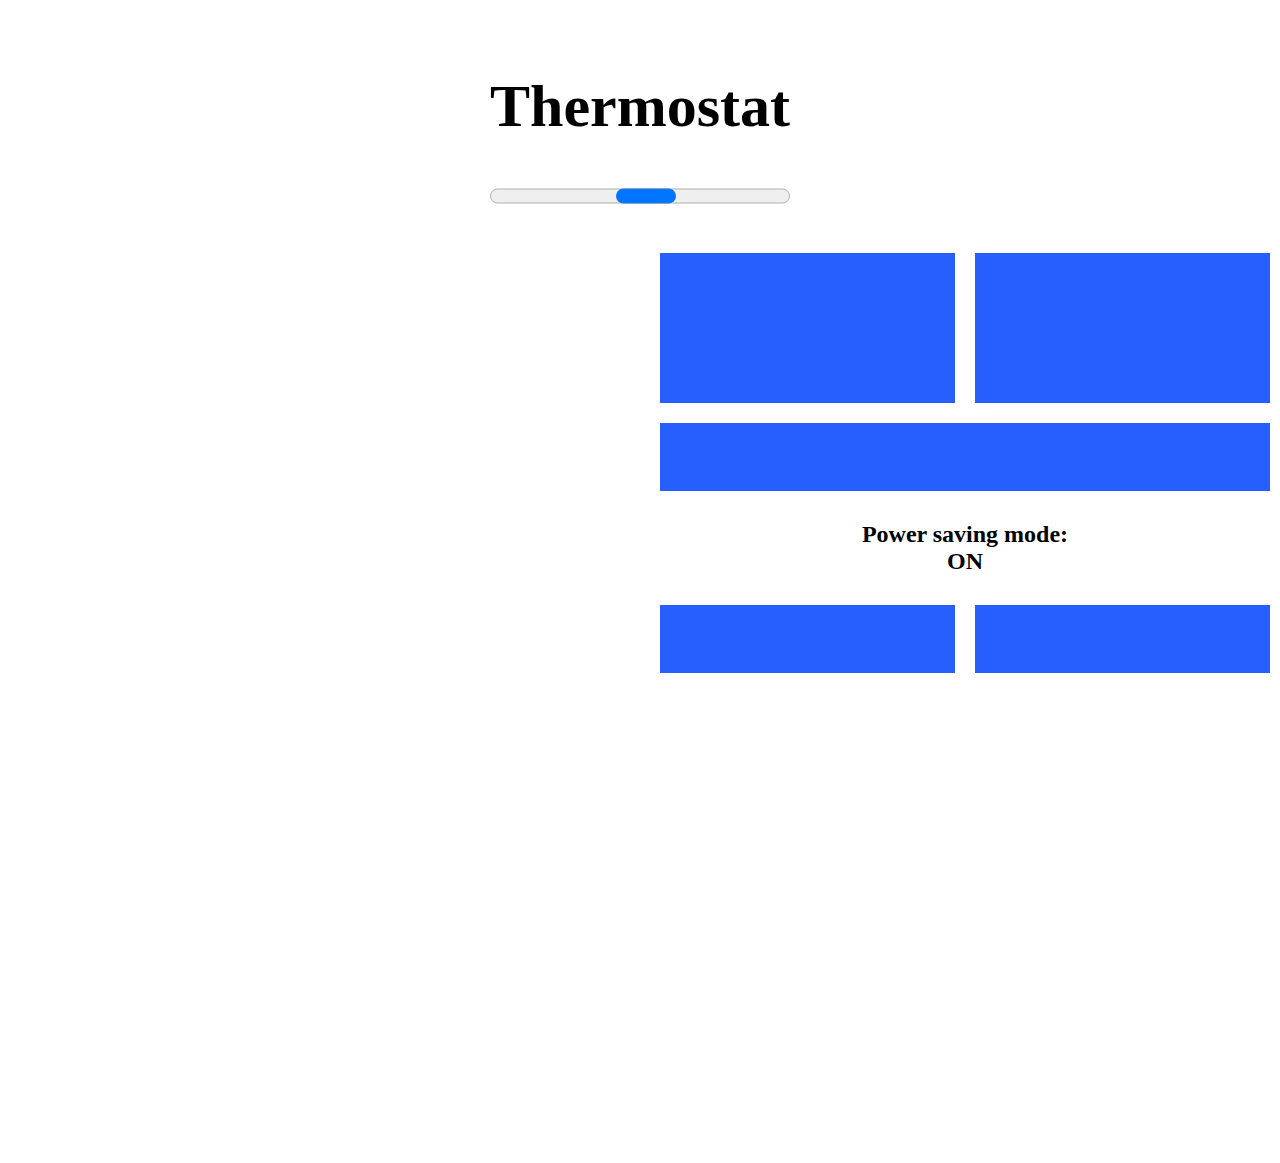
==== index.html @ a32d600a "Update" ====
<html lang="en">

<head>
  <meta charset="UTF-8">
  <meta name="viewport" content="width=device-width, initial-scale=1.0">
  <link rel="stylesheet" href="public/css/style.css">
  <script src="https://ajax.googleapis.com/ajax/libs/jquery/3.5.1/jquery.min.js"></script>
  <link rel="stylesheet" href="https://use.fontawesome.com/releases/v5.7.0/css/all.css"
    integrity="sha384-lZN37f5QGtY3VHgisS14W3ExzMWZxybE1SJSEsQp9S+oqd12jhcu+A56Ebc1zFSJ" crossorigin="anonymous">
  <title>Thermostat</title>
</head>

<body>
  <header>
    <h1>Thermostat</h1>
    <progress id="status-bar"></progress>
  </header>
  <section>
    <div class="status">
      <h1 id="temperature"></h1>
    </div>
    
    <div class="options">
      <div class="plus-minus">
        <button id="temperature-down"><i class="fas fa-minus"></i></button>
        <button id="temperature-up"><i class="fas fa-plus"></i></button>
      </div>
      <div class="reset">
        <button id="temperature-reset"><i class="fas fa-history"></i></button>
      </div>
      <div class="power-options">
        <h2>Power saving mode: <br> <span id="power-saving-status">ON</span></h2>
        <div class="power-buttons">
          <button id="power-saving-on"><i class="fas fa-toggle-on"></i></button>
          <button id="power-saving-off"><i class="fas fa-toggle-off"></i></button>
        </div>

      </div>
    </div>
  </section>
  <script type="text/javascript" src="src/Thermostat.js"></script>
  <script language="JavaScript" type="text/javascript" src="src/interface.js"></script>
</body>

</html>
---- public/css/style.css ----
.low-usage {
  color: green;
}
.medium-usage {
  color: orange;
}
.high-usage {
  color: red;
}
.bg-low-usage {
  background: green;
  height:24px;
}
.bg-medium-usage {
  background: orange;
  height:24px;
}
.bg-high-usage {
  background: red;
  height:24px;
}
body{
  padding: 0;
  margin: 0;
  text-align: center;
}
button{
  width: 50%;
  position: relative;
  padding: 32px;
  margin: 10px;
  font-family: Roboto, sans-serif;
  font-weight: 500;
  font-size: 100px;
  line-height: 1;
  color: white;
  background: #275efe;
  border: 2px solid #275efe;
  outline: none;
  overflow: hidden;
  cursor: pointer;
  transition: 0.3s cubic-bezier(0.215, 0.61, 0.355, 1);
}
button:hover{
  background: white;
  color: #275efe;
  border: 2px solid #275efe;
}
header{
  padding: 2rem;
  text-align: center;
  background: white;
  font-size: 30px;
}

section{
  display: flex;
  flex-direction: row;
  height: 100%;
  width: 100%;
}
.status{
  width: 50%;
  height: 100%;
  vertical-align: middle;
  padding: 10px;
}

#temperature{
  font-size: 200px;
  transition: all .4s cubic-bezier(.175, .885, 0, 1);
}
.options{
  width: 50%;
  height: 100%;
  display: flex;
  flex-direction: column;
}
.plus-minus{
  display: flex;
}
.plus-minus>button{
  width: 50%;
  height: 150px;
}
.reset{
  display: flex;
  width: 100%;
}
#temperature-reset{
  width: 100%;
}
.power-options{
  display: flex;
  flex-direction: column;
}
.power-buttons{
  display: flex;
  flex-direction: row;
}

progress[value] {
  width: 100%;
  height: 20px;
  border-radius: 50px;
}
progress[value]::-webkit-progress-bar {
  background-color: #eee;
  border-radius: 50px;
  box-shadow: 0 2px 5px rgba(0, 0, 0, 0.25) inset;
}
progress[value]::-webkit-progress-value {
  background-image:
	   -webkit-linear-gradient(-45deg, 
	                           transparent 33%, rgba(0, 0, 0, .1) 33%, 
	                           rgba(0,0, 0, .1) 66%, transparent 66%),
	   -webkit-linear-gradient(top, 
	                           rgba(255, 255, 255, .25), 
	                           rgba(0, 0, 0, .25)),
	   -webkit-linear-gradient(left, rgba(90, 217, 88, 1.0),yellow, #f44);

    border-radius: 50px; 
    background-size: 35px 20px, 100% 100%, 100% 100%;
}
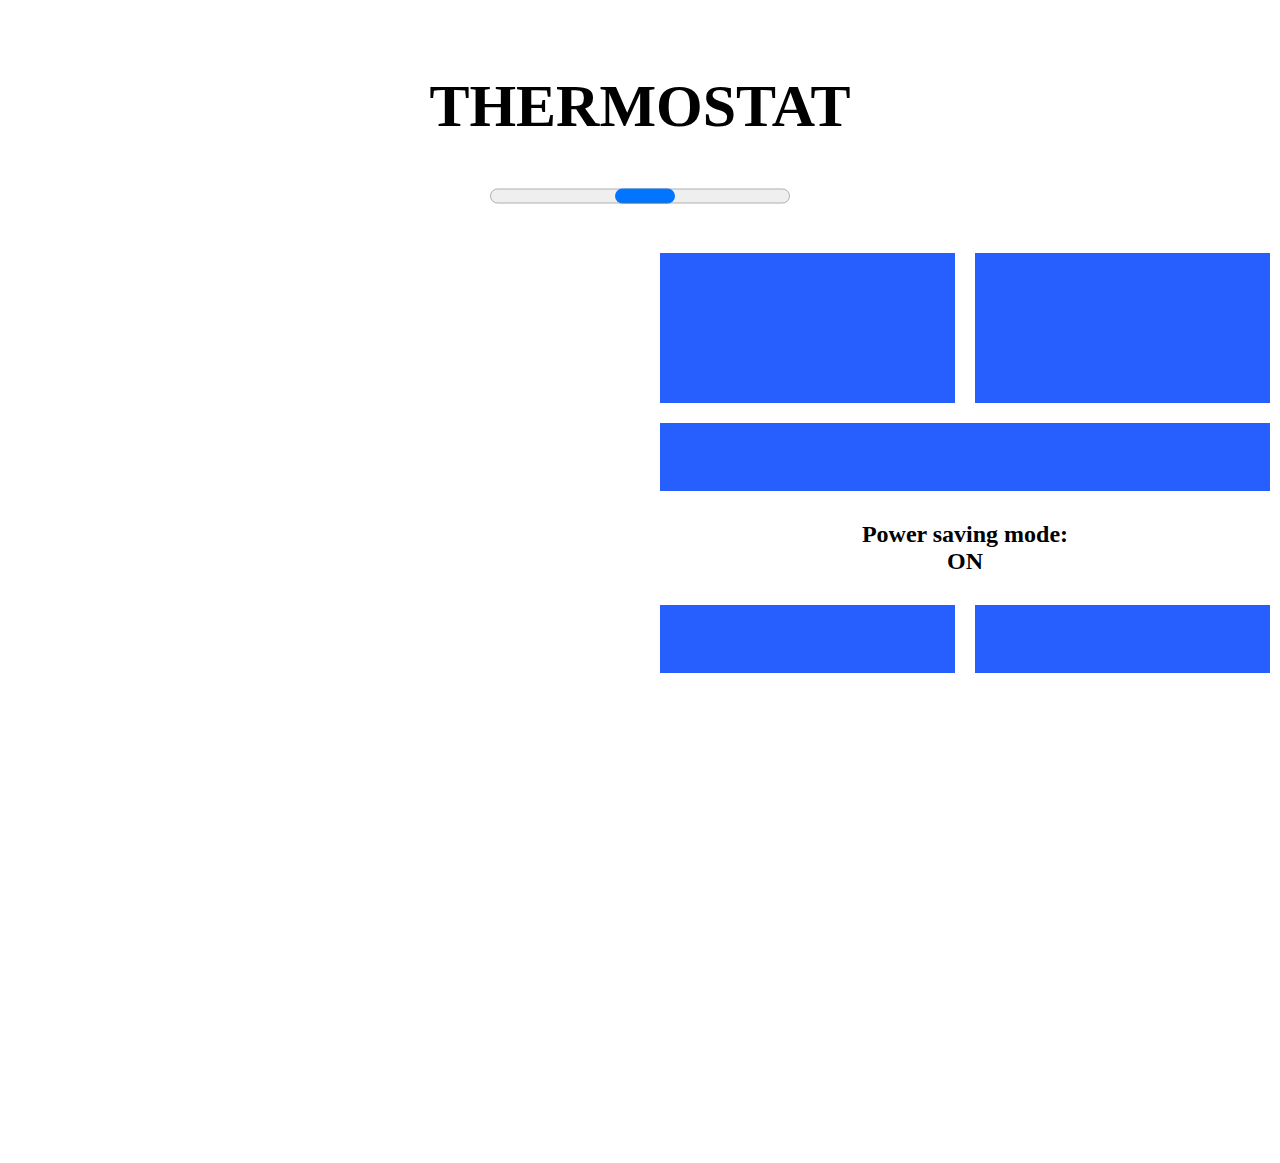
==== commit 83e989fa: "THERMOSTAT" ====
--- a/index.html
+++ b/index.html
@@ -12,14 +12,13 @@
 
 <body>
   <header>
-    <h1>Thermostat</h1>
+    <h1>THERMOSTAT</h1>
     <progress id="status-bar"></progress>
   </header>
   <section>
     <div class="status">
       <h1 id="temperature"></h1>
     </div>
-    
     <div class="options">
       <div class="plus-minus">
         <button id="temperature-down"><i class="fas fa-minus"></i></button>
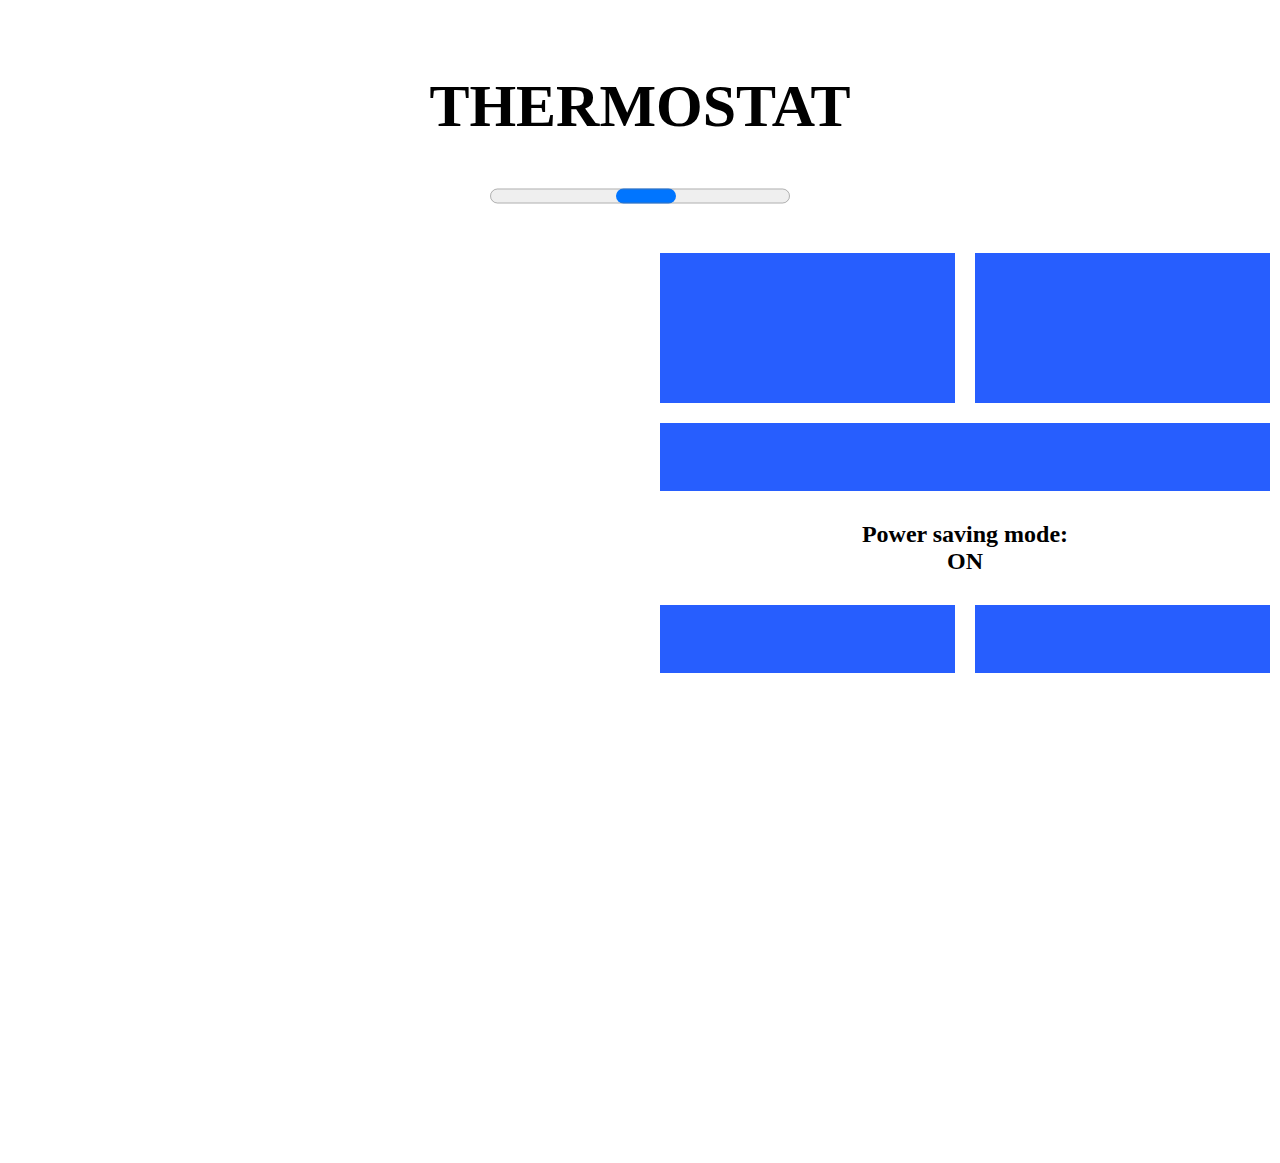
==== commit 098060f8: "Deleting space" ====
--- a/index.html
+++ b/index.html
@@ -33,7 +33,6 @@
           <button id="power-saving-on"><i class="fas fa-toggle-on"></i></button>
           <button id="power-saving-off"><i class="fas fa-toggle-off"></i></button>
         </div>
-
       </div>
     </div>
   </section>
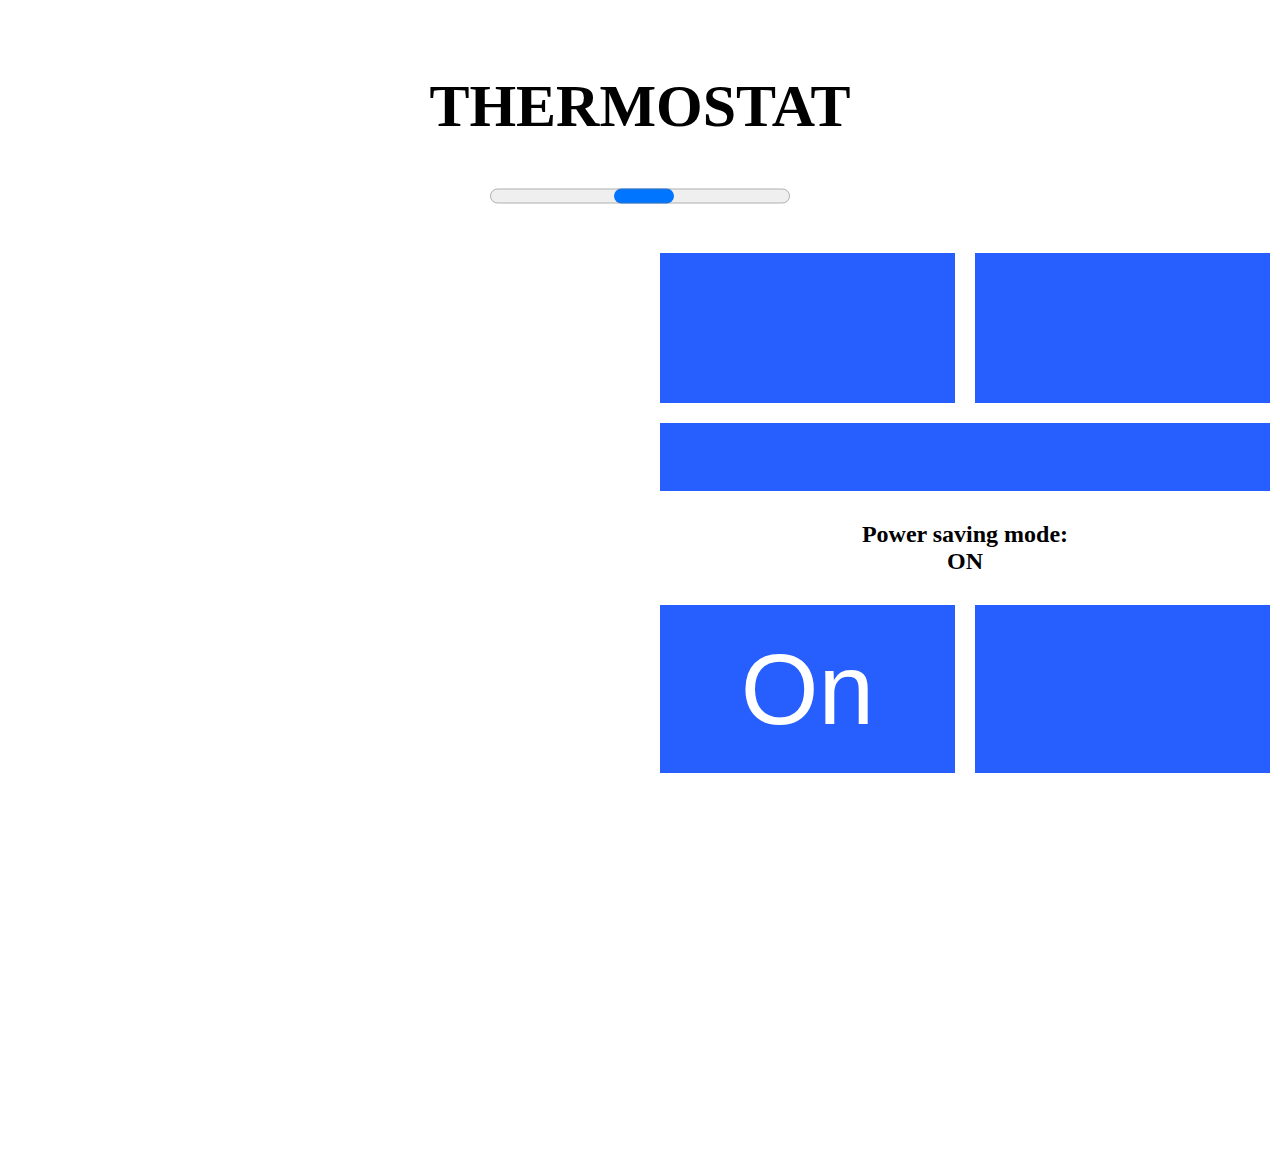
==== commit 81c2cebc: "On" ====
--- a/index.html
+++ b/index.html
@@ -30,7 +30,7 @@
       <div class="power-options">
         <h2>Power saving mode: <br> <span id="power-saving-status">ON</span></h2>
         <div class="power-buttons">
-          <button id="power-saving-on"><i class="fas fa-toggle-on"></i></button>
+          <button id="power-saving-on"><i class="fas fa-toggle-on"></i><span>On</span></button>
           <button id="power-saving-off"><i class="fas fa-toggle-off"></i></button>
         </div>
       </div>
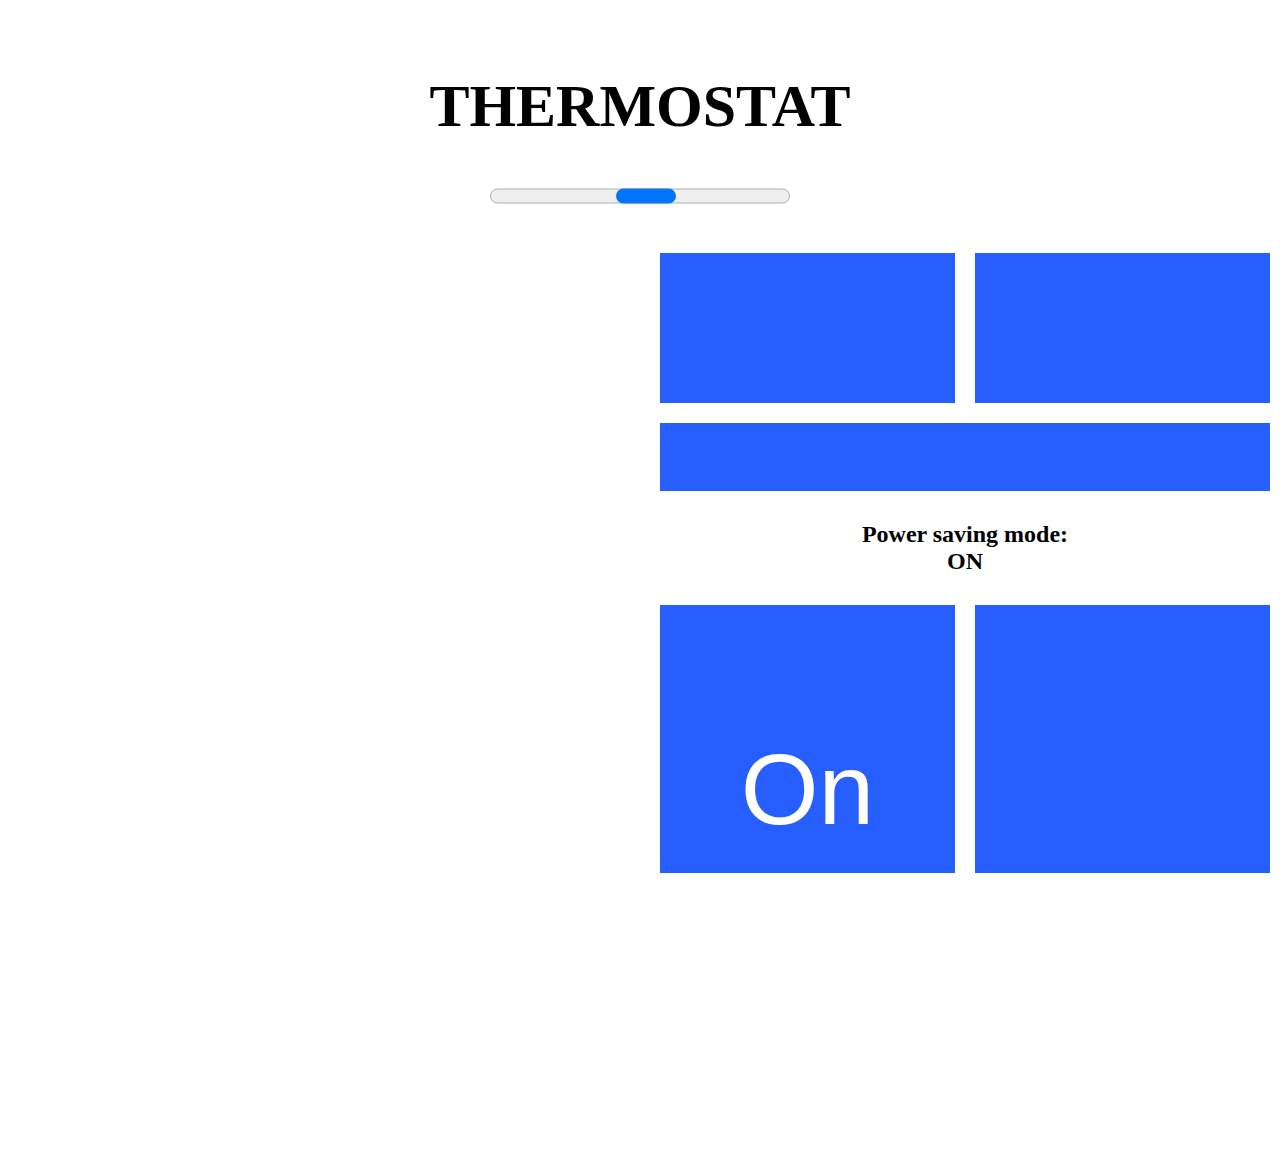
==== commit 2760ba50: "br" ====
--- a/index.html
+++ b/index.html
@@ -30,7 +30,7 @@
       <div class="power-options">
         <h2>Power saving mode: <br> <span id="power-saving-status">ON</span></h2>
         <div class="power-buttons">
-          <button id="power-saving-on"><i class="fas fa-toggle-on"></i><span>On</span></button>
+          <button id="power-saving-on"><i class="fas fa-toggle-on"></i><br><span>On</span></button>
           <button id="power-saving-off"><i class="fas fa-toggle-off"></i></button>
         </div>
       </div>
--- a/public/css/style.css
+++ b/public/css/style.css
@@ -121,4 +121,8 @@
 
     border-radius: 50px; 
     background-size: 35px 20px, 100% 100%, 100% 100%;
+}
+.button-name{
+    font-size: 0.3em;
+    font-weight: lighter;
 }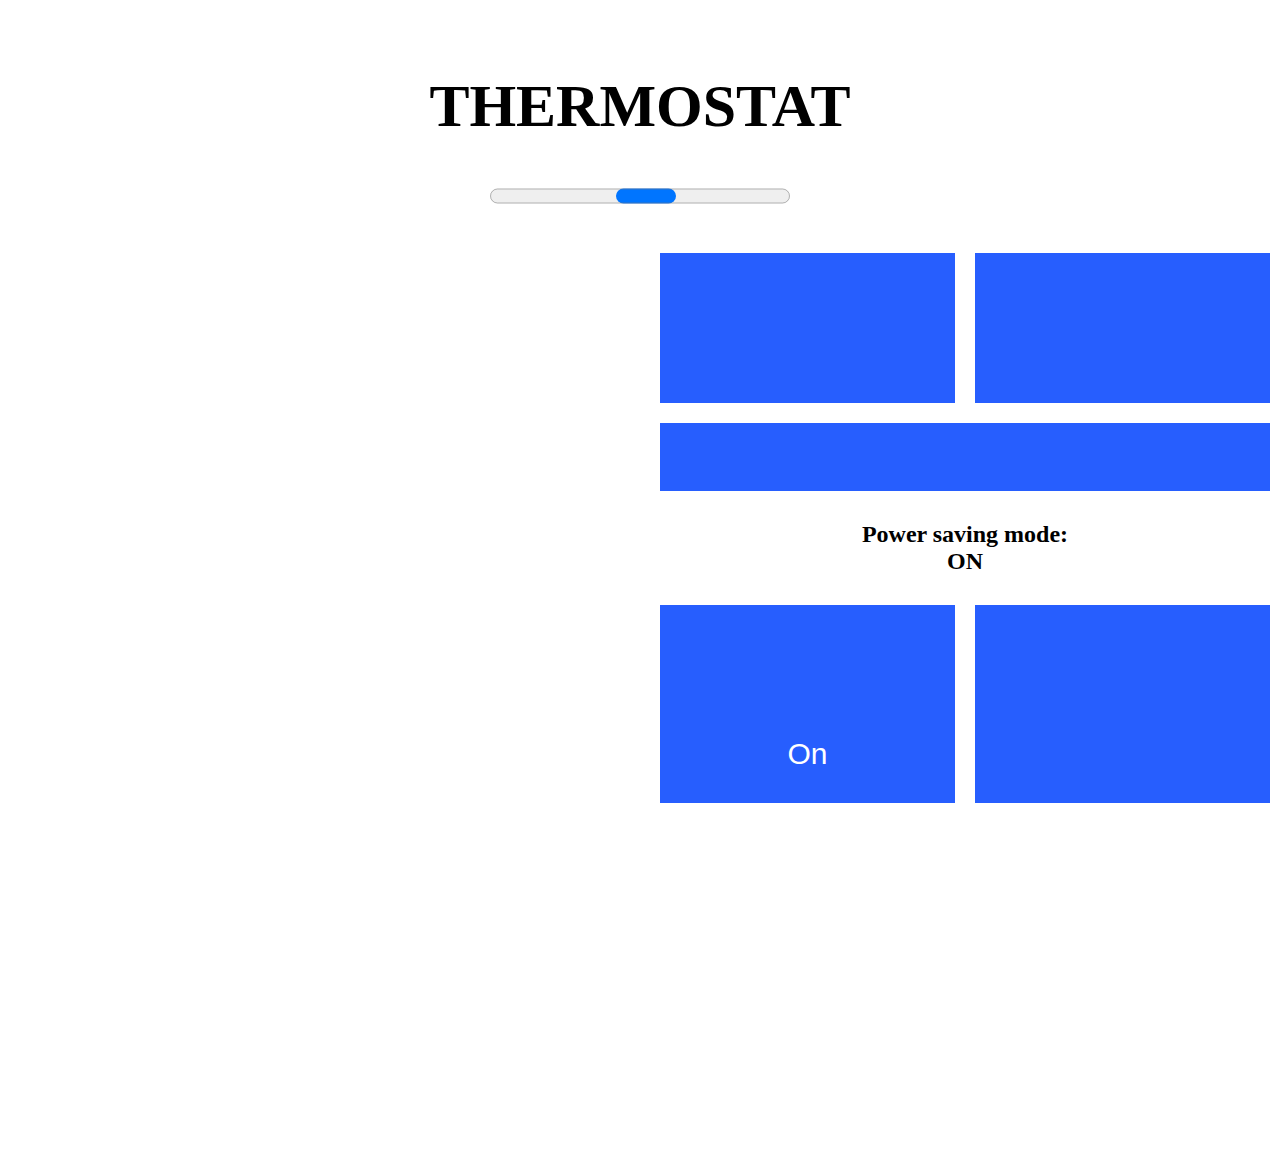
==== commit 5f805a78: "class" ====
--- a/index.html
+++ b/index.html
@@ -30,7 +30,7 @@
       <div class="power-options">
         <h2>Power saving mode: <br> <span id="power-saving-status">ON</span></h2>
         <div class="power-buttons">
-          <button id="power-saving-on"><i class="fas fa-toggle-on"></i><br><span>On</span></button>
+          <button id="power-saving-on"><i class="fas fa-toggle-on"></i><br><span class="button-name">On</span></button>
           <button id="power-saving-off"><i class="fas fa-toggle-off"></i></button>
         </div>
       </div>
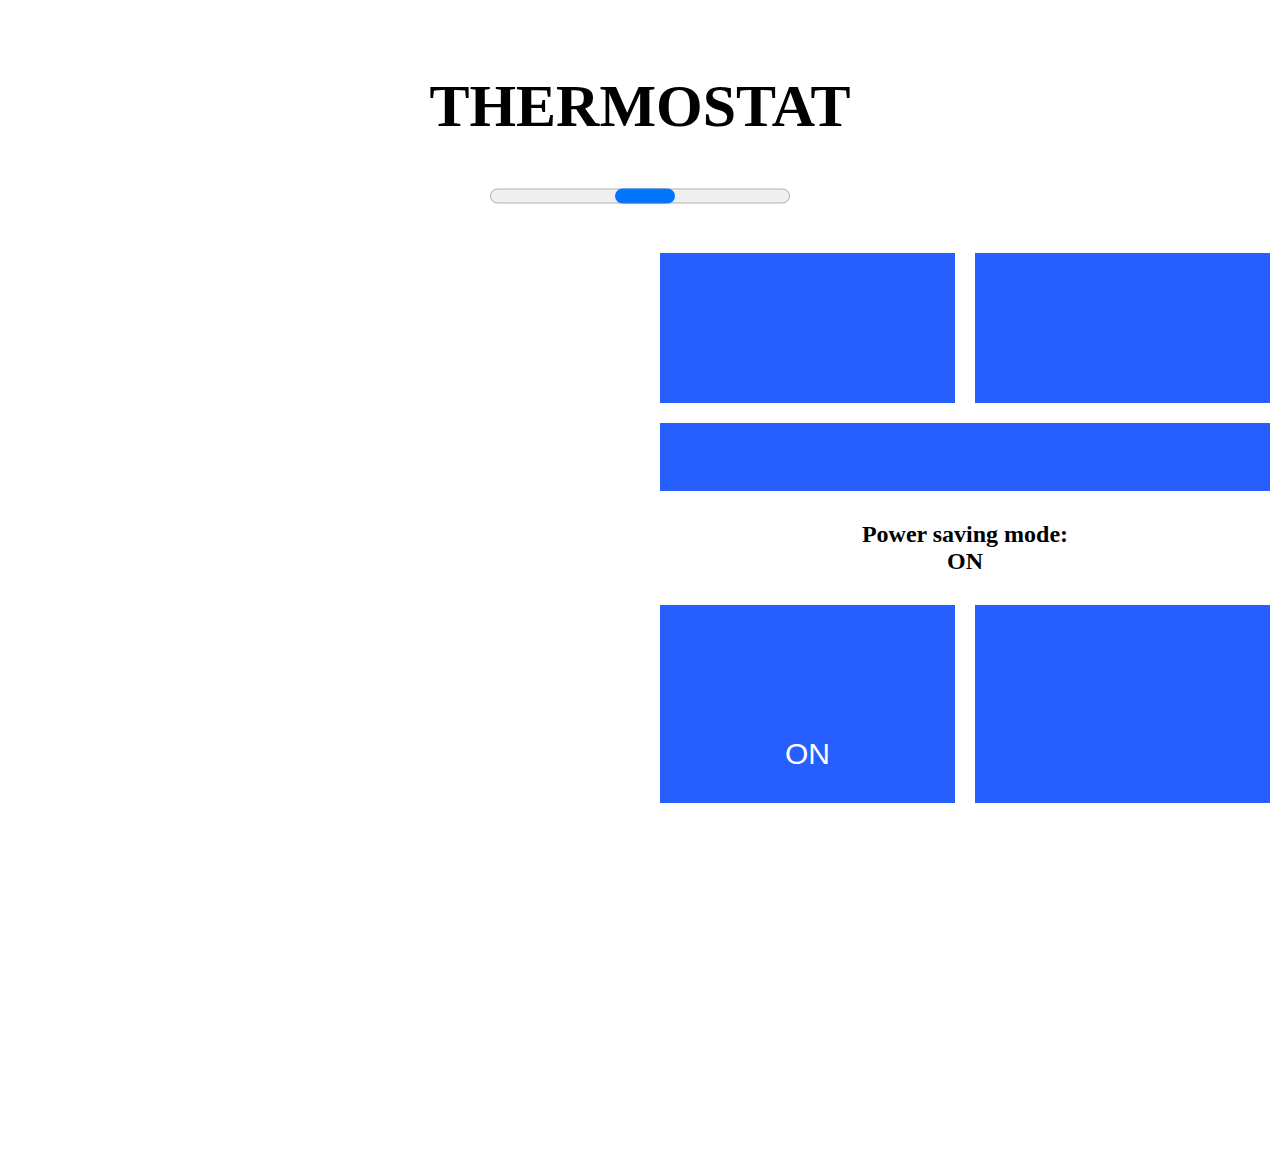
==== commit c998a69e: "ON" ====
--- a/index.html
+++ b/index.html
@@ -30,7 +30,7 @@
       <div class="power-options">
         <h2>Power saving mode: <br> <span id="power-saving-status">ON</span></h2>
         <div class="power-buttons">
-          <button id="power-saving-on"><i class="fas fa-toggle-on"></i><br><span class="button-name">On</span></button>
+          <button id="power-saving-on"><i class="fas fa-toggle-on"></i><br><span class="button-name">ON</span></button>
           <button id="power-saving-off"><i class="fas fa-toggle-off"></i></button>
         </div>
       </div>
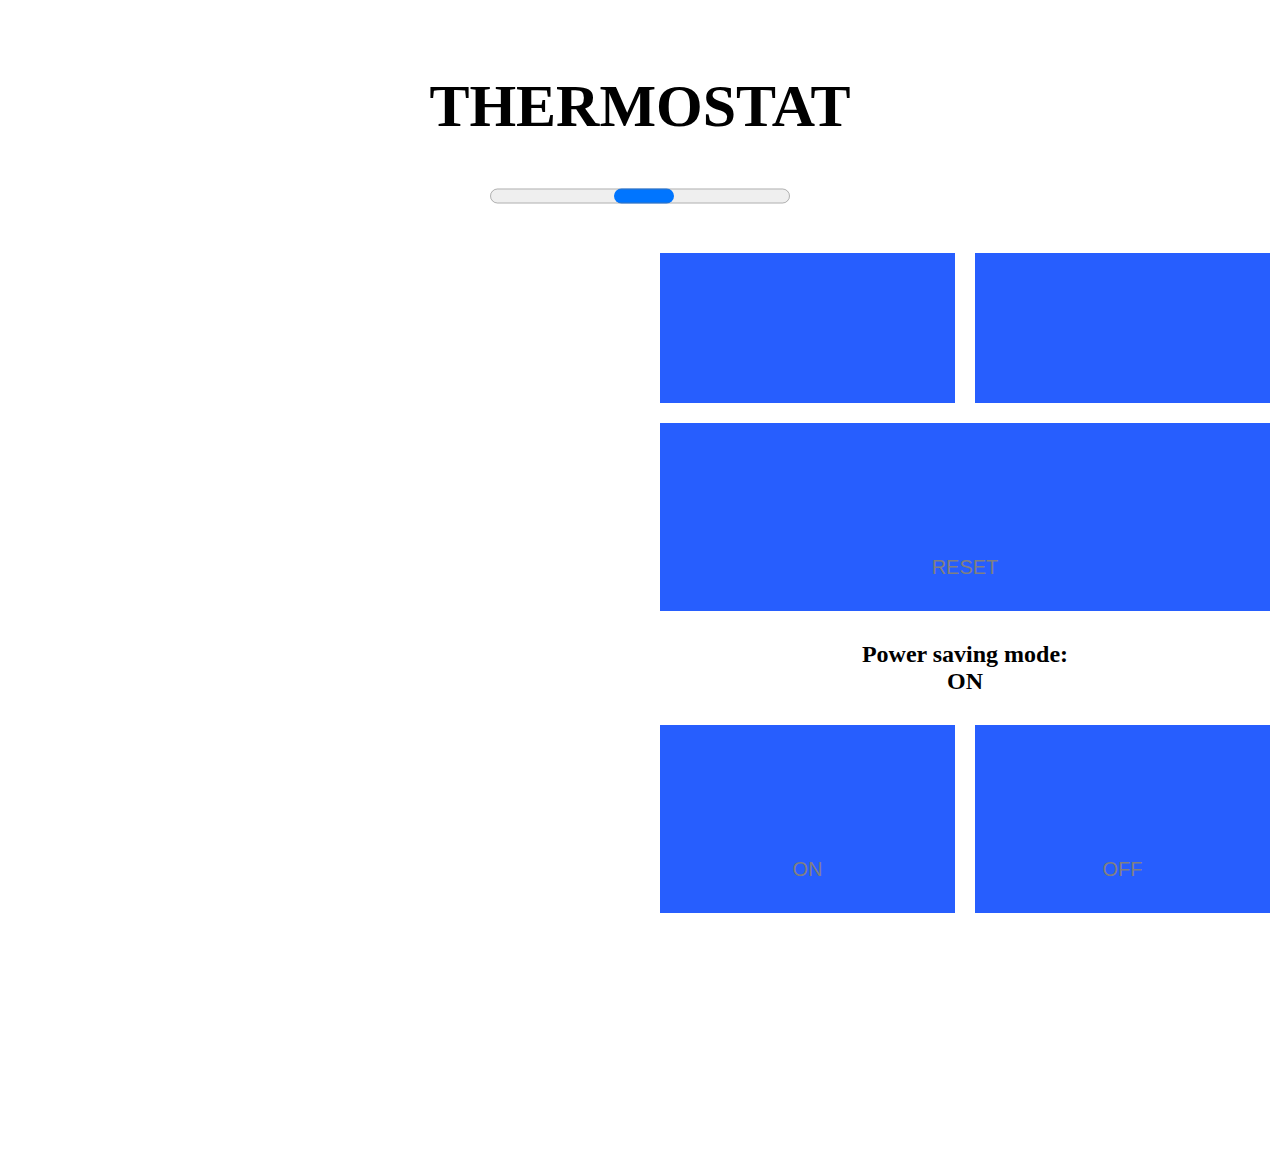
==== commit 859add6d: "bUTTON UPDATE" ====
--- a/index.html
+++ b/index.html
@@ -25,13 +25,13 @@
         <button id="temperature-up"><i class="fas fa-plus"></i></button>
       </div>
       <div class="reset">
-        <button id="temperature-reset"><i class="fas fa-history"></i></button>
+        <button id="temperature-reset"><i class="fas fa-history"></i><br><span class="button-name">RESET</span></button>
       </div>
       <div class="power-options">
         <h2>Power saving mode: <br> <span id="power-saving-status">ON</span></h2>
         <div class="power-buttons">
           <button id="power-saving-on"><i class="fas fa-toggle-on"></i><br><span class="button-name">ON</span></button>
-          <button id="power-saving-off"><i class="fas fa-toggle-off"></i></button>
+          <button id="power-saving-off"><i class="fas fa-toggle-off"></i><br><span class="button-name">OFF</span></button>
         </div>
       </div>
     </div>
--- a/public/css/style.css
+++ b/public/css/style.css
@@ -123,6 +123,7 @@
     background-size: 35px 20px, 100% 100%, 100% 100%;
 }
 .button-name{
-    font-size: 0.3em;
-    font-weight: lighter;
+  font-size: 0.2em;
+  font-weight: lighter;
+  color: gray;
 }